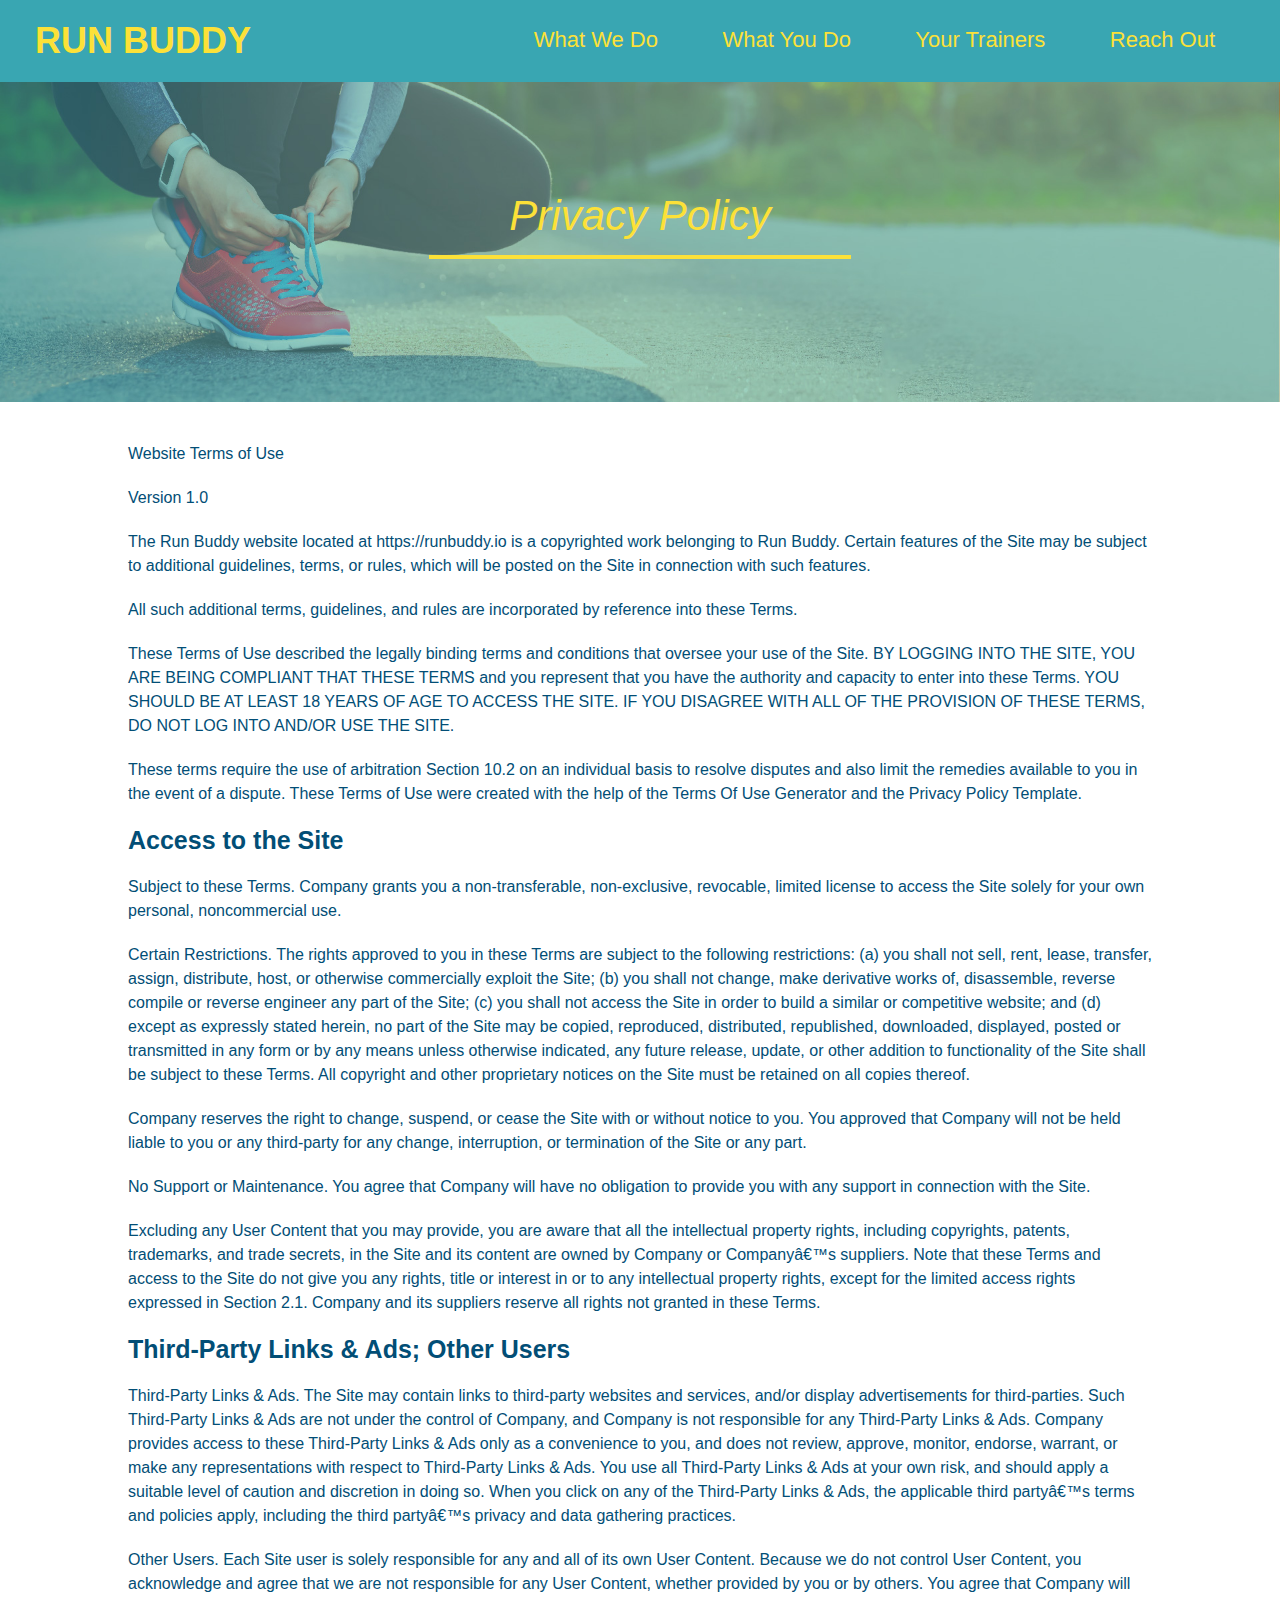
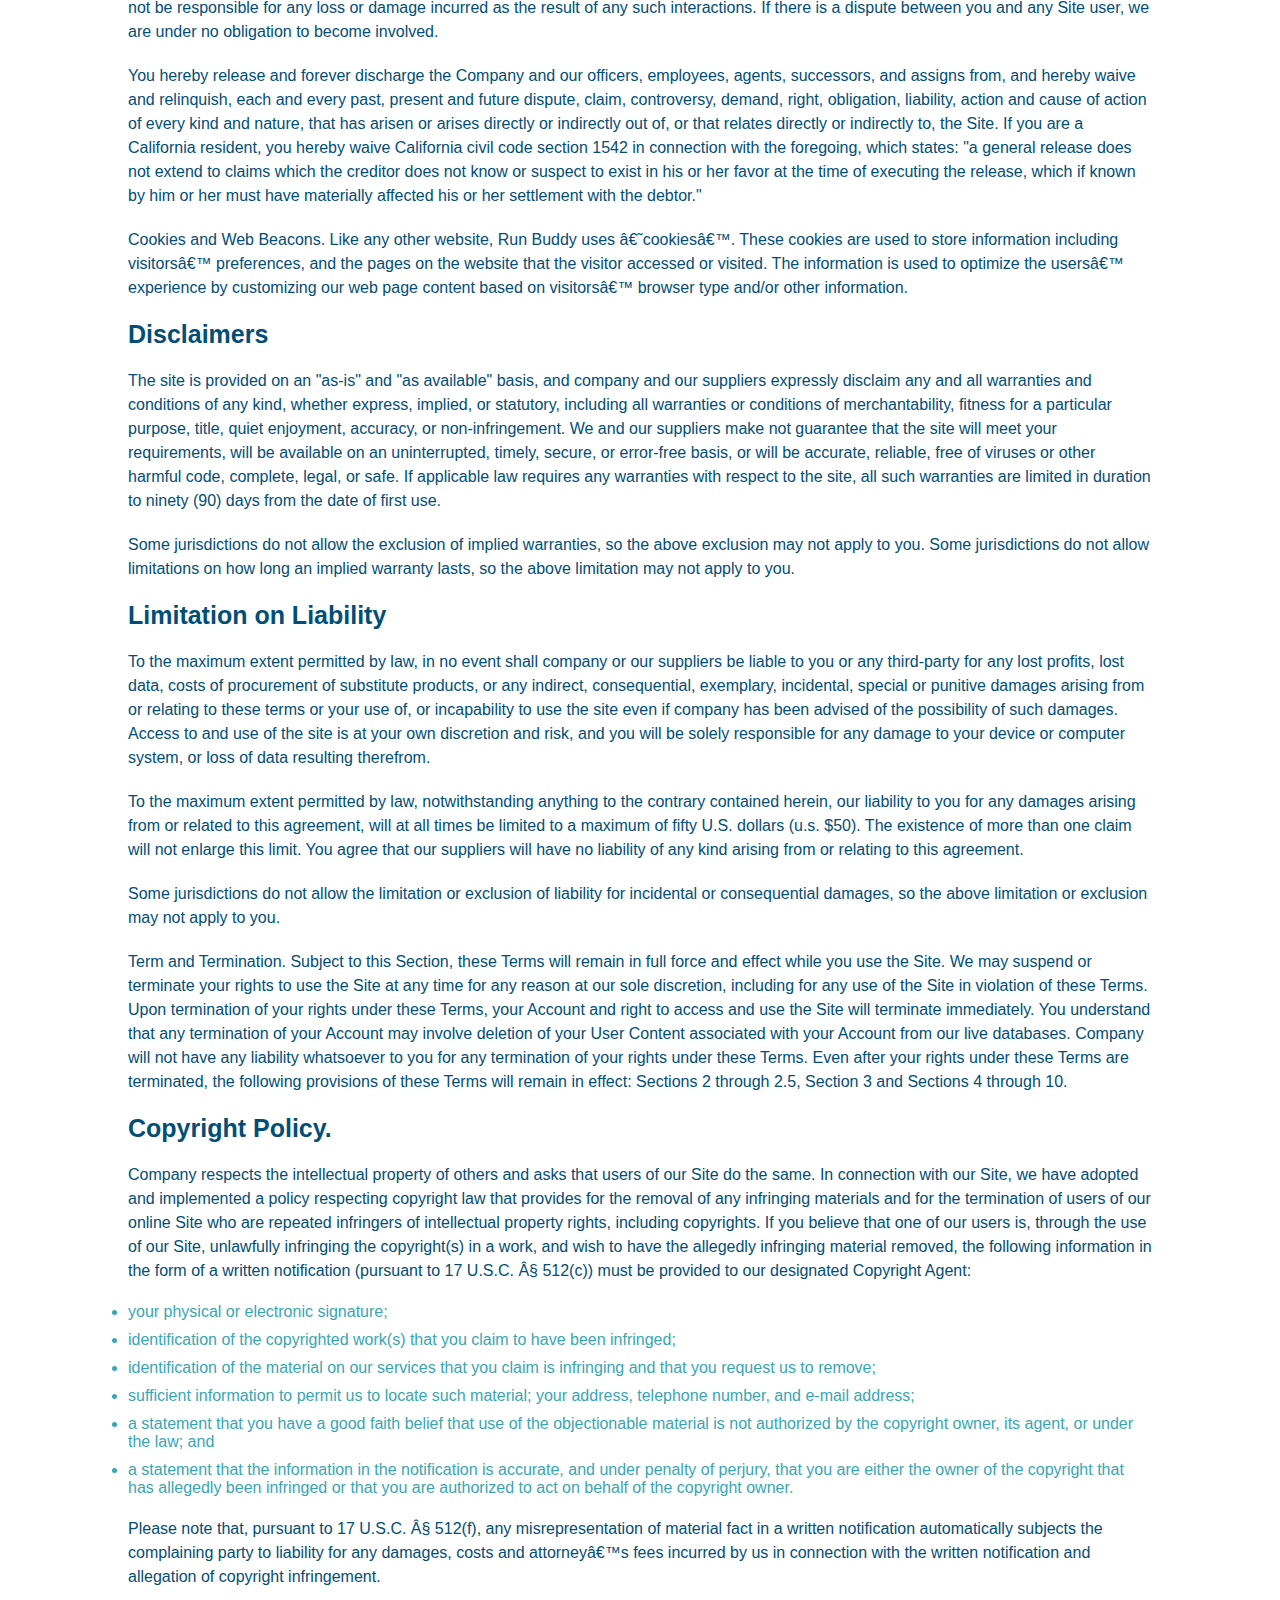
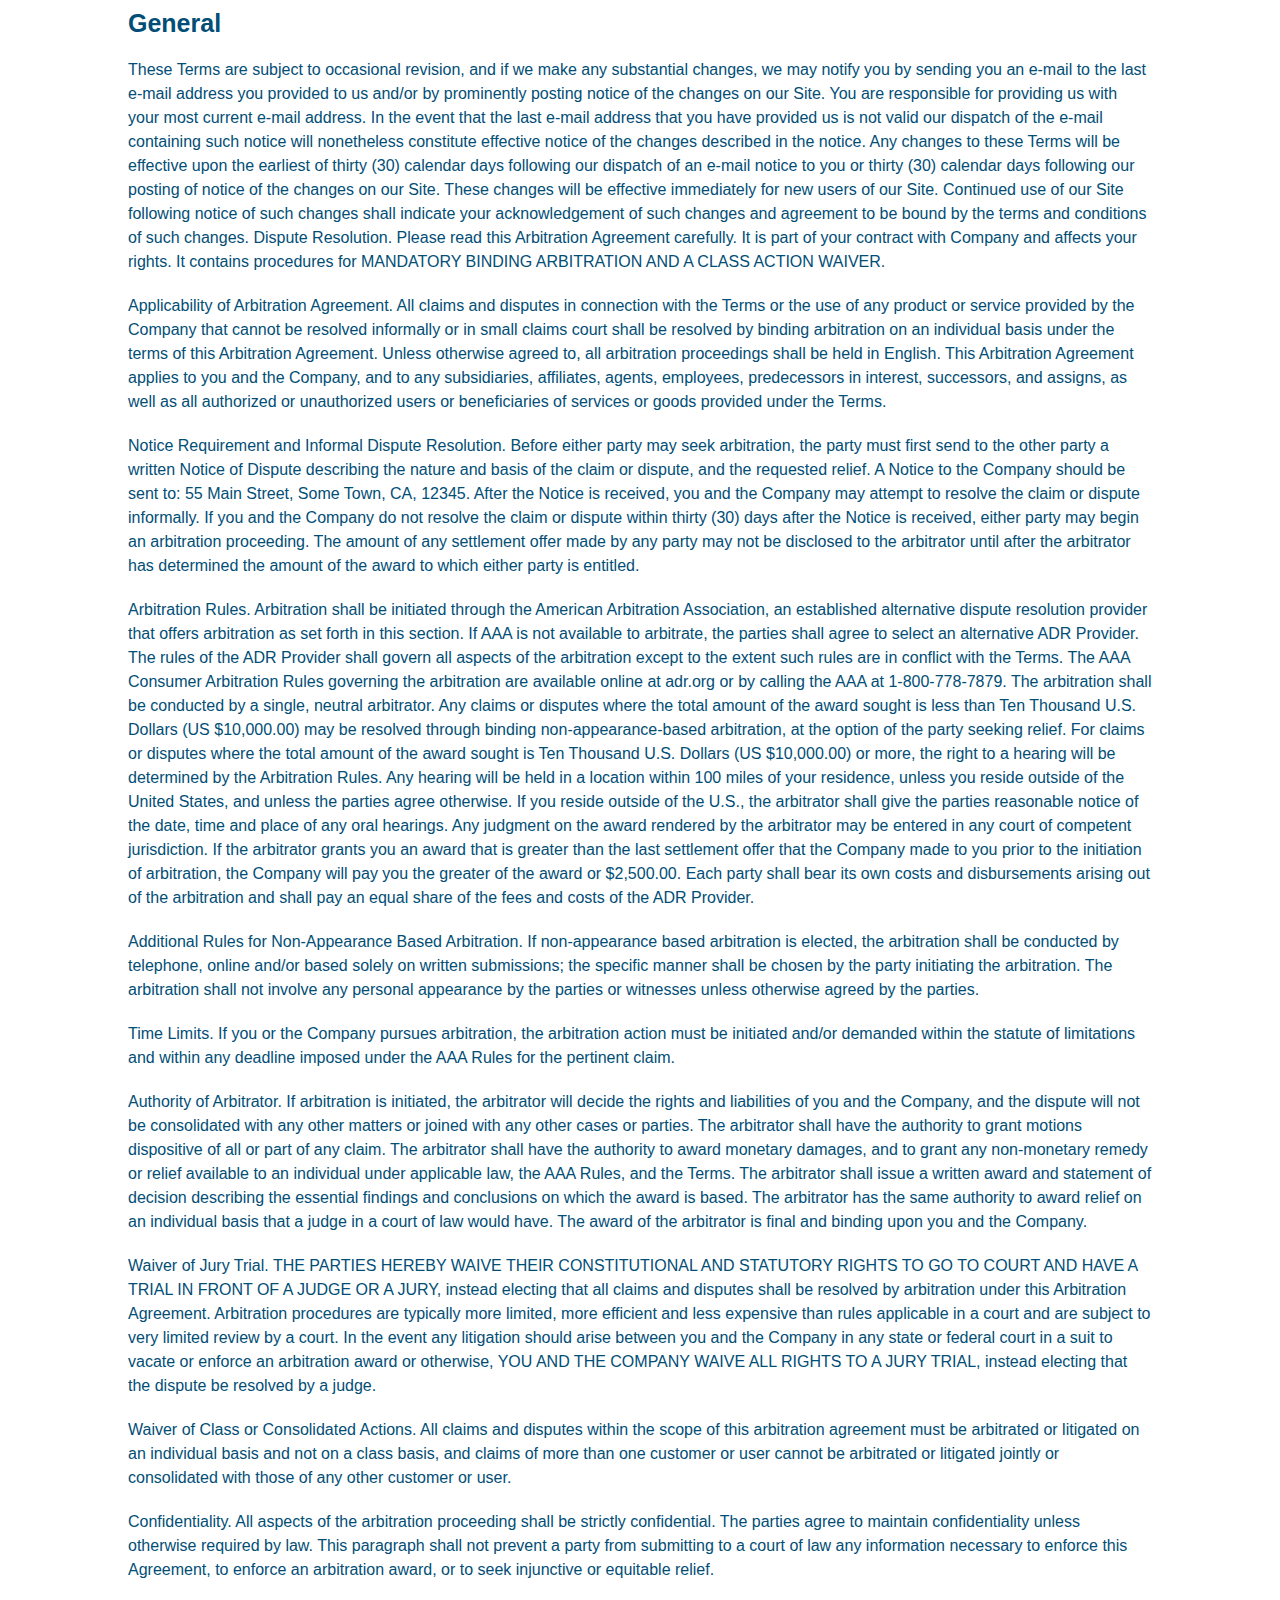
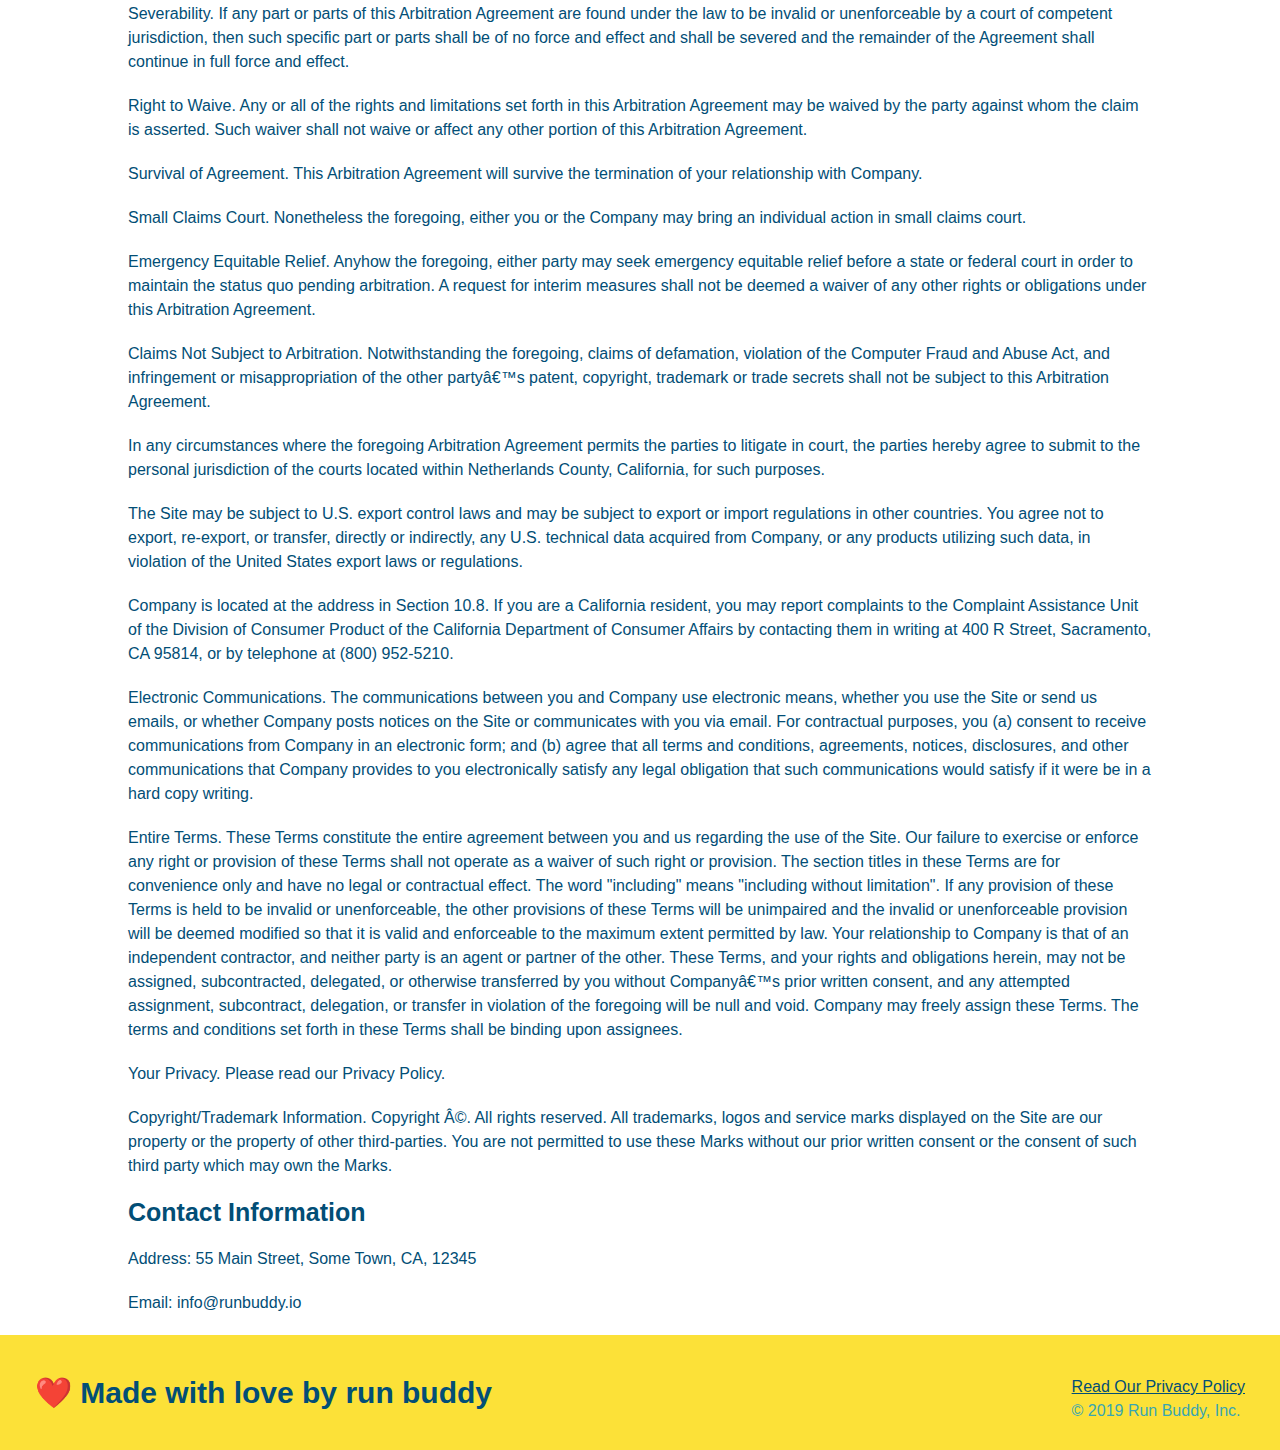
==== privacy-policy.html @ 1e975f80 "privacy policy" ====
<!DOCTYPE html>
<html lang="en">
<head>
    <meta charset="UTF-8">
    <meta http-equiv="X-UA-Compatible" content="IE=edge">
    <meta name="viewport" content="width=device-width, initial-scale=1.0">
    <title>Privacy Policy - Run Buddy</title>
    <link rel="stylesheet" href="./assets/css/style.css">
    <link rel="stylesheet" href="./assets/css/secondary-styles.css">
</head>
<body>
    <header>
        <h1>
            <a href="/">RUN BUDDY</a>
        </h1>
        <nav>
            <!--Unordered list element-->
            <ul>
                <!--List item element-->
                <li>
                    <!--Anchor element-->
                    <a href="./index.html#what-we-do">What We Do</a>
                </li>
                <li>
                    <a href="./index.html#what-you-do">What You Do</a>
                </li>
                <li>
                    <a href="./index.html#your-trainers">Your Trainers</a>
                </li>
                <li>
                    <a href="./index.html#reach-out">Reach Out</a>
                </li>
            </ul>
        </nav>
    </header>

    <section class="hero">
        <h2 class="page-title">
            Privacy Policy
        </h2>
    </section>

    <article class="secondary-content">
        <p>
            Website Terms of Use
          </p>
    
          <p>
            Version 1.0
          </p>
    
          <p>
            The Run Buddy website located at https://runbuddy.io is a copyrighted work belonging to Run Buddy. Certain
            features of the Site may be subject to additional guidelines, terms, or rules, which will be posted on the Site
            in connection with such features.
          </p>
    
          <p>
            All such additional terms, guidelines, and rules are incorporated by reference into these Terms.
          </p>
    
          <p>
            These Terms of Use described the legally binding terms and conditions that oversee your use of the Site. BY
            LOGGING INTO THE SITE, YOU ARE BEING COMPLIANT THAT THESE TERMS and you represent that you have the authority
            and capacity to enter into these Terms. YOU SHOULD BE AT LEAST 18 YEARS OF AGE TO ACCESS THE SITE. IF YOU
            DISAGREE WITH ALL OF THE PROVISION OF THESE TERMS, DO NOT LOG INTO AND/OR USE THE SITE.
          </p>
    
          <p>
            These terms require the use of arbitration Section 10.2 on an individual basis to resolve disputes and also
            limit the remedies available to you in the event of a dispute. These Terms of Use were created with the help of
            the Terms Of Use Generator and the Privacy Policy Template.
          </p>
    
          <h3>
            Access to the Site
          </h3>
    
          <p>
            Subject to these Terms. Company grants you a non-transferable, non-exclusive, revocable, limited license to
            access the Site solely for your own personal, noncommercial use.
          </p>
    
          <p>
            Certain Restrictions. The rights approved to you in these Terms are subject to the following restrictions: (a)
            you shall not sell, rent, lease, transfer, assign, distribute, host, or otherwise commercially exploit the Site;
            (b) you shall not change, make derivative works of, disassemble, reverse compile or reverse engineer any part of
            the Site; (c) you shall not access the Site in order to build a similar or competitive website; and (d) except
            as expressly stated herein, no part of the Site may be copied, reproduced, distributed, republished, downloaded,
            displayed, posted or transmitted in any form or by any means unless otherwise indicated, any future release,
            update, or other addition to functionality of the Site shall be subject to these Terms. All copyright and other
            proprietary notices on the Site must be retained on all copies thereof.
          </p>
    
          <p>
            Company reserves the right to change, suspend, or cease the Site with or without notice to you. You approved
            that Company will not be held liable to you or any third-party for any change, interruption, or termination of
            the Site or any part.
          </p>
    
          <p>
            No Support or Maintenance. You agree that Company will have no obligation to provide you with any support in
            connection with the Site.
          </p>
    
          <p>
            Excluding any User Content that you may provide, you are aware that all the intellectual property rights,
            including copyrights, patents, trademarks, and trade secrets, in the Site and its content are owned by Company
            or Companyâ€™s suppliers. Note that these Terms and access to the Site do not give you any rights, title or
            interest in or to any intellectual property rights, except for the limited access rights expressed in Section
            2.1. Company and its suppliers reserve all rights not granted in these Terms.
          </p>
    
          <h3>
            Third-Party Links & Ads; Other Users
          </h3>
    
          <p>
            Third-Party Links & Ads. The Site may contain links to third-party websites and services, and/or display
            advertisements for third-parties. Such Third-Party Links & Ads are not under the control of Company, and Company
            is not responsible for any Third-Party Links & Ads. Company provides access to these Third-Party Links & Ads
            only as a convenience to you, and does not review, approve, monitor, endorse, warrant, or make any
            representations with respect to Third-Party Links & Ads. You use all Third-Party Links & Ads at your own risk,
            and should apply a suitable level of caution and discretion in doing so. When you click on any of the
            Third-Party Links & Ads, the applicable third partyâ€™s terms and policies apply, including the third partyâ€™s
            privacy and data gathering practices.
          </p>
    
          <p>
            Other Users. Each Site user is solely responsible for any and all of its own User Content. Because we do not
            control User Content, you acknowledge and agree that we are not responsible for any User Content, whether
            provided by you or by others. You agree that Company will not be responsible for any loss or damage incurred as
            the result of any such interactions. If there is a dispute between you and any Site user, we are under no
            obligation to become involved.
          </p>
    
          <p>
            You hereby release and forever discharge the Company and our officers, employees, agents, successors, and
            assigns from, and hereby waive and relinquish, each and every past, present and future dispute, claim,
            controversy, demand, right, obligation, liability, action and cause of action of every kind and nature, that has
            arisen or arises directly or indirectly out of, or that relates directly or indirectly to, the Site. If you are
            a California resident, you hereby waive California civil code section 1542 in connection with the foregoing,
            which states: "a general release does not extend to claims which the creditor does not know or suspect to exist
            in his or her favor at the time of executing the release, which if known by him or her must have materially
            affected his or her settlement with the debtor."
          </p>
    
          <p>
            Cookies and Web Beacons. Like any other website, Run Buddy uses â€˜cookiesâ€™. These cookies are used to store
            information including visitorsâ€™ preferences, and the pages on the website that the visitor accessed or visited.
            The information is used to optimize the usersâ€™ experience by customizing our web page content based on visitorsâ€™
            browser type and/or other information.
          </p>
    
          <h3>
            Disclaimers
          </h3>
    
          <p>
            The site is provided on an "as-is" and "as available" basis, and company and our suppliers expressly disclaim
            any and all warranties and conditions of any kind, whether express, implied, or statutory, including all
            warranties or conditions of merchantability, fitness for a particular purpose, title, quiet enjoyment, accuracy,
            or non-infringement. We and our suppliers make not guarantee that the site will meet your requirements, will be
            available on an uninterrupted, timely, secure, or error-free basis, or will be accurate, reliable, free of
            viruses or other harmful code, complete, legal, or safe. If applicable law requires any warranties with respect
            to the site, all such warranties are limited in duration to ninety (90) days from the date of first use.
          </p>
    
          <p>
            Some jurisdictions do not allow the exclusion of implied warranties, so the above exclusion may not apply to
            you. Some jurisdictions do not allow limitations on how long an implied warranty lasts, so the above limitation
            may not apply to you.
          </p>
    
          <h3>
            Limitation on Liability
          </h3>
    
          <p>
            To the maximum extent permitted by law, in no event shall company or our suppliers be liable to you or any
            third-party for any lost profits, lost data, costs of procurement of substitute products, or any indirect,
            consequential, exemplary, incidental, special or punitive damages arising from or relating to these terms or
            your use of, or incapability to use the site even if company has been advised of the possibility of such
            damages. Access to and use of the site is at your own discretion and risk, and you will be solely responsible
            for any damage to your device or computer system, or loss of data resulting therefrom.
          </p>
    
          <p>
            To the maximum extent permitted by law, notwithstanding anything to the contrary contained herein, our liability
            to you for any damages arising from or related to this agreement, will at all times be limited to a maximum of
            fifty U.S. dollars (u.s. $50). The existence of more than one claim will not enlarge this limit. You agree that
            our suppliers will have no liability of any kind arising from or relating to this agreement.
          </p>
    
          <p>
            Some jurisdictions do not allow the limitation or exclusion of liability for incidental or consequential
            damages, so the above limitation or exclusion may not apply to you.
          </p>
    
          <p>
            Term and Termination. Subject to this Section, these Terms will remain in full force and effect while you use
            the Site. We may suspend or terminate your rights to use the Site at any time for any reason at our sole
            discretion, including for any use of the Site in violation of these Terms. Upon termination of your rights under
            these Terms, your Account and right to access and use the Site will terminate immediately. You understand that
            any termination of your Account may involve deletion of your User Content associated with your Account from our
            live databases. Company will not have any liability whatsoever to you for any termination of your rights under
            these Terms. Even after your rights under these Terms are terminated, the following provisions of these Terms
            will remain in effect: Sections 2 through 2.5, Section 3 and Sections 4 through 10.
          </p>
    
          <h3>
            Copyright Policy.
          </h3>
    
          <p>
            Company respects the intellectual property of others and asks that users of our Site do the same. In connection
            with our Site, we have adopted and implemented a policy respecting copyright law that provides for the removal
            of any infringing materials and for the termination of users of our online Site who are repeated infringers of
            intellectual property rights, including copyrights. If you believe that one of our users is, through the use of
            our Site, unlawfully infringing the copyright(s) in a work, and wish to have the allegedly infringing material
            removed, the following information in the form of a written notification (pursuant to 17 U.S.C. Â§ 512(c)) must
            be provided to our designated Copyright Agent:
          </p>
    
          <ul>
            <li>
              your physical or electronic signature;
            </li>
            <li>
              identification of the copyrighted work(s) that you claim to have been infringed;
            </li>
            <li>
              identification of the material on our services that you claim is infringing and that you request us to remove;
            </li>
            <li>
              sufficient information to permit us to locate such material; your address, telephone number, and e-mail
              address;
            </li>
            <li>
              a statement that you have a good faith belief that use of the objectionable material is not authorized by the
              copyright owner, its agent, or under the law; and
            </li>
            <li>
              a statement that the information in the notification is accurate, and under penalty of perjury, that you are
              either the owner of the copyright that has allegedly been infringed or that you are authorized to act on
              behalf of the copyright owner.
            </li>
          </ul>
    
          <p>
            Please note that, pursuant to 17 U.S.C. Â§ 512(f), any misrepresentation of material fact in a written
            notification automatically subjects the complaining party to liability for any damages, costs and attorneyâ€™s
            fees incurred by us in connection with the written notification and allegation of copyright infringement.
          </p>
    
          <h3>
            General
          </h3>
    
          <p>
            These Terms are subject to occasional revision, and if we make any substantial changes, we may notify you by
            sending you an e-mail to the last e-mail address you provided to us and/or by prominently posting notice of the
            changes on our Site. You are responsible for providing us with your most current e-mail address. In the event
            that the last e-mail address that you have provided us is not valid our dispatch of the e-mail containing such
            notice will nonetheless constitute effective notice of the changes described in the notice. Any changes to these
            Terms will be effective upon the earliest of thirty (30) calendar days following our dispatch of an e-mail
            notice to you or thirty (30) calendar days following our posting of notice of the changes on our Site. These
            changes will be effective immediately for new users of our Site. Continued use of our Site following notice of
            such changes shall indicate your acknowledgement of such changes and agreement to be bound by the terms and
            conditions of such changes. Dispute Resolution. Please read this Arbitration Agreement carefully. It is part of
            your contract with Company and affects your rights. It contains procedures for MANDATORY BINDING ARBITRATION AND
            A CLASS ACTION WAIVER.
          </p>
    
          <p>
            Applicability of Arbitration Agreement. All claims and disputes in connection with the Terms or the use of any
            product or service provided by the Company that cannot be resolved informally or in small claims court shall be
            resolved by binding arbitration on an individual basis under the terms of this Arbitration Agreement. Unless
            otherwise agreed to, all arbitration proceedings shall be held in English. This Arbitration Agreement applies to
            you and the Company, and to any subsidiaries, affiliates, agents, employees, predecessors in interest,
            successors, and assigns, as well as all authorized or unauthorized users or beneficiaries of services or goods
            provided under the Terms.
          </p>
    
          <p>
            Notice Requirement and Informal Dispute Resolution. Before either party may seek arbitration, the party must
            first send to the other party a written Notice of Dispute describing the nature and basis of the claim or
            dispute, and the requested relief. A Notice to the Company should be sent to: 55 Main Street, Some Town, CA,
            12345. After the Notice is received, you and the Company may attempt to resolve the claim or dispute informally.
            If you and the Company do not resolve the claim or dispute within thirty (30) days after the Notice is received,
            either party may begin an arbitration proceeding. The amount of any settlement offer made by any party may not
            be disclosed to the arbitrator until after the arbitrator has determined the amount of the award to which either
            party is entitled.
          </p>
    
          <p>
            Arbitration Rules. Arbitration shall be initiated through the American Arbitration Association, an established
            alternative dispute resolution provider that offers arbitration as set forth in this section. If AAA is not
            available to arbitrate, the parties shall agree to select an alternative ADR Provider. The rules of the ADR
            Provider shall govern all aspects of the arbitration except to the extent such rules are in conflict with the
            Terms. The AAA Consumer Arbitration Rules governing the arbitration are available online at adr.org or by
            calling the AAA at 1-800-778-7879. The arbitration shall be conducted by a single, neutral arbitrator. Any
            claims or disputes where the total amount of the award sought is less than Ten Thousand U.S. Dollars (US
            $10,000.00) may be resolved through binding non-appearance-based arbitration, at the option of the party seeking
            relief. For claims or disputes where the total amount of the award sought is Ten Thousand U.S. Dollars (US
            $10,000.00) or more, the right to a hearing will be determined by the Arbitration Rules. Any hearing will be
            held in a location within 100 miles of your residence, unless you reside outside of the United States, and
            unless the parties agree otherwise. If you reside outside of the U.S., the arbitrator shall give the parties
            reasonable notice of the date, time and place of any oral hearings. Any judgment on the award rendered by the
            arbitrator may be entered in any court of competent jurisdiction. If the arbitrator grants you an award that is
            greater than the last settlement offer that the Company made to you prior to the initiation of arbitration, the
            Company will pay you the greater of the award or $2,500.00. Each party shall bear its own costs and
            disbursements arising out of the arbitration and shall pay an equal share of the fees and costs of the ADR
            Provider.
          </p>
    
          <p>
            Additional Rules for Non-Appearance Based Arbitration. If non-appearance based arbitration is elected, the
            arbitration shall be conducted by telephone, online and/or based solely on written submissions; the specific
            manner shall be chosen by the party initiating the arbitration. The arbitration shall not involve any personal
            appearance by the parties or witnesses unless otherwise agreed by the parties.
          </p>
    
          <p>
            Time Limits. If you or the Company pursues arbitration, the arbitration action must be initiated and/or demanded
            within the statute of limitations and within any deadline imposed under the AAA Rules for the pertinent claim.
          </p>
    
          <p>
            Authority of Arbitrator. If arbitration is initiated, the arbitrator will decide the rights and liabilities of
            you and the Company, and the dispute will not be consolidated with any other matters or joined with any other
            cases or parties. The arbitrator shall have the authority to grant motions dispositive of all or part of any
            claim. The arbitrator shall have the authority to award monetary damages, and to grant any non-monetary remedy
            or relief available to an individual under applicable law, the AAA Rules, and the Terms. The arbitrator shall
            issue a written award and statement of decision describing the essential findings and conclusions on which the
            award is based. The arbitrator has the same authority to award relief on an individual basis that a judge in a
            court of law would have. The award of the arbitrator is final and binding upon you and the Company.
          </p>
    
          <p>
            Waiver of Jury Trial. THE PARTIES HEREBY WAIVE THEIR CONSTITUTIONAL AND STATUTORY RIGHTS TO GO TO COURT AND HAVE
            A TRIAL IN FRONT OF A JUDGE OR A JURY, instead electing that all claims and disputes shall be resolved by
            arbitration under this Arbitration Agreement. Arbitration procedures are typically more limited, more efficient
            and less expensive than rules applicable in a court and are subject to very limited review by a court. In the
            event any litigation should arise between you and the Company in any state or federal court in a suit to vacate
            or enforce an arbitration award or otherwise, YOU AND THE COMPANY WAIVE ALL RIGHTS TO A JURY TRIAL, instead
            electing that the dispute be resolved by a judge.
          </p>
    
          <p>
            Waiver of Class or Consolidated Actions. All claims and disputes within the scope of this arbitration agreement
            must be arbitrated or litigated on an individual basis and not on a class basis, and claims of more than one
            customer or user cannot be arbitrated or litigated jointly or consolidated with those of any other customer or
            user.
          </p>
    
          <p>
            Confidentiality. All aspects of the arbitration proceeding shall be strictly confidential. The parties agree to
            maintain confidentiality unless otherwise required by law. This paragraph shall not prevent a party from
            submitting to a court of law any information necessary to enforce this Agreement, to enforce an arbitration
            award, or to seek injunctive or equitable relief.
          </p>
    
          <p>
            Severability. If any part or parts of this Arbitration Agreement are found under the law to be invalid or
            unenforceable by a court of competent jurisdiction, then such specific part or parts shall be of no force and
            effect and shall be severed and the remainder of the Agreement shall continue in full force and effect.
          </p>
    
          <p>
            Right to Waive. Any or all of the rights and limitations set forth in this Arbitration Agreement may be waived
            by the party against whom the claim is asserted. Such waiver shall not waive or affect any other portion of this
            Arbitration Agreement.
          </p>
    
          <p>
            Survival of Agreement. This Arbitration Agreement will survive the termination of your relationship with
            Company.
          </p>
    
          <p>
            Small Claims Court. Nonetheless the foregoing, either you or the Company may bring an individual action in small
            claims court.
          </p>
    
          <p>
            Emergency Equitable Relief. Anyhow the foregoing, either party may seek emergency equitable relief before a
            state or federal court in order to maintain the status quo pending arbitration. A request for interim measures
            shall not be deemed a waiver of any other rights or obligations under this Arbitration Agreement.
          </p>
    
          <p>
            Claims Not Subject to Arbitration. Notwithstanding the foregoing, claims of defamation, violation of the
            Computer Fraud and Abuse Act, and infringement or misappropriation of the other partyâ€™s patent, copyright,
            trademark or trade secrets shall not be subject to this Arbitration Agreement.
          </p>
    
          <p>
            In any circumstances where the foregoing Arbitration Agreement permits the parties to litigate in court, the
            parties hereby agree to submit to the personal jurisdiction of the courts located within Netherlands County,
            California, for such purposes.
          </p>
    
          <p>
            The Site may be subject to U.S. export control laws and may be subject to export or import regulations in other
            countries. You agree not to export, re-export, or transfer, directly or indirectly, any U.S. technical data
            acquired from Company, or any products utilizing such data, in violation of the United States export laws or
            regulations.
          </p>
    
          <p>
            Company is located at the address in Section 10.8. If you are a California resident, you may report complaints
            to the Complaint Assistance Unit of the Division of Consumer Product of the California Department of Consumer
            Affairs by contacting them in writing at 400 R Street, Sacramento, CA 95814, or by telephone at (800) 952-5210.
          </p>
    
          <p>
            Electronic Communications. The communications between you and Company use electronic means, whether you use the
            Site or send us emails, or whether Company posts notices on the Site or communicates with you via email. For
            contractual purposes, you (a) consent to receive communications from Company in an electronic form; and (b)
            agree that all terms and conditions, agreements, notices, disclosures, and other communications that Company
            provides to you electronically satisfy any legal obligation that such communications would satisfy if it were be
            in a hard copy writing.
          </p>
    
          <p>
            Entire Terms. These Terms constitute the entire agreement between you and us regarding the use of the Site. Our
            failure to exercise or enforce any right or provision of these Terms shall not operate as a waiver of such right
            or provision. The section titles in these Terms are for convenience only and have no legal or contractual
            effect. The word "including" means "including without limitation". If any provision of these Terms is held to be
            invalid or unenforceable, the other provisions of these Terms will be unimpaired and the invalid or
            unenforceable provision will be deemed modified so that it is valid and enforceable to the maximum extent
            permitted by law. Your relationship to Company is that of an independent contractor, and neither party is an
            agent or partner of the other. These Terms, and your rights and obligations herein, may not be assigned,
            subcontracted, delegated, or otherwise transferred by you without Companyâ€™s prior written consent, and any
            attempted assignment, subcontract, delegation, or transfer in violation of the foregoing will be null and void.
            Company may freely assign these Terms. The terms and conditions set forth in these Terms shall be binding upon
            assignees.
          </p>
    
          <p>
            Your Privacy. Please read our Privacy Policy.
          </p>
    
          <p>
            Copyright/Trademark Information. Copyright Â©. All rights reserved. All trademarks, logos and service marks
            displayed on the Site are our property or the property of other third-parties. You are not permitted to use
            these Marks without our prior written consent or the consent of such third party which may own the Marks.
          </p>
    
          <h3>
            Contact Information
          </h3>
    
          <p>
            Address: 55 Main Street, Some Town, CA, 12345
          </p>
    
          <p>
            Email: info@runbuddy.io
          </p>
    
    </article>

    <!--footer-->
    <footer>
        <h2>❤️ Made with love by run buddy</h2>
        <div>
        <a href="./privacy-policy.html">Read Our Privacy Policy</a>
        <br/> 
        &copy; 2019 Run Buddy, Inc.
        </div>
    </footer>
     <!--////////////////////////END FOTTER//////////////////////////-->
</body>
</html>
---- assets/css/style.css ----
/* Removing all pre padding & Margins */
*{
    margin: 0%;
    padding: 0%;
    box-sizing: border-box;
}
/* apply style to header*/
body{
    color: #39a6b2;
    font-family: Helvetica, Arial, sans-serif;
}
/* apply style to header */
header{
    padding: 20px 35px;
    background-color: #39a6b2;
}
/* styling the header */
header h1{
    font-weight: bold;
    font-size: 36px;
    color: #fce138;
    margin: 0%;
    display: inline;
}
/* styling a elements */
header a{
    color: #fce138;
    text-decoration: none;
}

/* styling nav bar */
header nav{
    float: right;
    margin: 7px 0;
}
/* Adding inline to nav items */
header nav ul li {
    display: inline;
}
/* Styling nav bar items */
header nav ul li a{
    margin: 0 30px;
    font-weight: lighter;
    font-size: 22px;
}

footer{
background: #fce138;
width: 100%;
padding: 40px 35px;
}

footer h2{
    display: inline;
    color: #024e76;
    font-size: 30px;
    margin: 0%;
}
footer div{
    float: right;
    line-height: 1.5;
    text-align: righ;
}

footer a{
    color: #024e76;
    text-decoration: underline;
}

section{
    padding: 60px;
}
/*////////////Hero Style Start/////////////*/
.hero {
    background-image: url("../images/hero-bg.jpeg");
    height: 600px;
    background-size: cover;
    background-position: center;
    position: relative;
}
/*////////////Hero Style End/////////////*/

/*////////////Hero Form Style/////////////*/
.hero-form{
    background-color: #fce138;
    color: #024e76;
    padding: 20px;
    width: 500px;
    border-style: solid;
    border-width: 3px;
    border-color: #024e76;
    position:absolute;
    bottom: 120px;
    right: 140px;
    border-radius: 15px;
}

.hero-form h3{
    font-size: 24px;
    margin: 0%;
}

.hero-form p{
    margin: 5px 0 15px 0;
}

.form-input{
    border: 1px solid #024e76;
    display: block;
    padding: 7px 15px;
    font-size: 16px;
    color: #024e76;
    width: 100%;
    margin-bottom: 15px;
}

.hero-form label{
    margin: 0 5px;
}

.hero-form button {
    color: #fce138;
    background-color: #024e76;
    border: none;
    padding: 10px 20px;
    font-size: 16px;
  }
  /* HERO STYLES END */

.intro{
    text-align: center;
}

.intro p{
    line-height: 1.7;
    color: #39a6b2;
    width: 80%;
    font-size: 20px;
    margin: 0 auto;
}

.steps{
    text-align: center;
    background: #fce138;
}

.section-title {
    font-size: 55px;
    color: #024e76;
    margin-bottom: 35px;
    padding: 0 100px 20px 100px;
    display: inline-block;
    border-bottom: 3px solid;
  }
  
  .primary-border {
    border-color: #fce138;
  }
  
  .secondary-border {
    border-color:#39a6b2;
  }

  .steps div{
      margin-bottom: 80px;
  }

  .steps img{
      width: 15%;
      margin: 10px 0;
  }

  .steps h3{
      color: #024e76;
      font-size: 46px;
      margin-top: 10px;
  }
  .steps p{
      color: #39a6b2;
      font-size: 23px;
  }

  .steps span{
      font-size: 38px;
  }

  .trainers{
      text-align: center;
  }

  .trainer{
      width: 900px;
      margin: 0 auto 30px auto;
      background-color: #024e76;
      color: #fce138;
      overflow: auto;
  }

  .trainer img{
      width: 35%;
      float: left;
  }

  .trainer-bio{
      padding: 35px;
      float: left;
      width: 65%;
  }

  .text-left{
      text-align: left;
  }
  .text-right{
      text-align: right;
  }

  .trainer-bio h3{
      font-size: 32px;
      margin-bottom: 8px;
  }

.trainer-bio h4{
    font-weight: lighter;
    font-size: 26px;
    margin-bottom: 25px;
}

.trainer-bio p{
    font-size: 17px;
    line-height: 1.3;
}
/* REACH OUT STYLES START */
.contact{
background-color: #024e76;
text-align: center;
}

.contact h2{
    color: #fce138;
}

.contact-info iframe{
    width: 400px;
    height: 400px;
}

.contact-info div {
    width: 410px;
    display: inline-block;
    vertical-align: top;
    text-align: left;
    margin: 30px 0 0 60px;
    color: white;
  }

.contact-info h3{
    color: #fce138;
    font-size: 32px;
}

.contact-info p, .contact-info address{
    margin: 20px 0;
    line-height: 1.5                        ;
    font-size: 20px;
    font-style: normal;
}

.contact-info a{
    color: #fce138;
}
/* REACH OUT STYLES END */

/* secondary page hero */
.hero-secondary {
    margin: 20px;
    background-color: black;
    font-size: 20px;
    color: red;
  }
---- assets/css/secondary-styles.css ----
.hero {
    background-position: bottom;
    height: 320px;
    text-align: center;
    margin-bottom: 40px;
  }

  .page-title{
      color: #fce138;
      display: inline-block;
      border-bottom: 4px solid #fce138;
      padding: 50px 80px 15px 80px;
      font-weight: normal;
      font-size: 42px;
      font-style: italic;
  }

  .secondary-content{
      width: 80%;
      margin: auto;
      color: #024e76;
  }

  .secondary-content h3{
      font-size: 25px;
      margin: 20px 0 20px 0;
  }

  .secondary-content p{
      font-size: 16px;
      line-height: 1.5;
      margin: 20px 0 20px 0;
  }

  .secondary-content li{
      color: #39a6b2;
      margin: 10px 0 10px 0;
  }
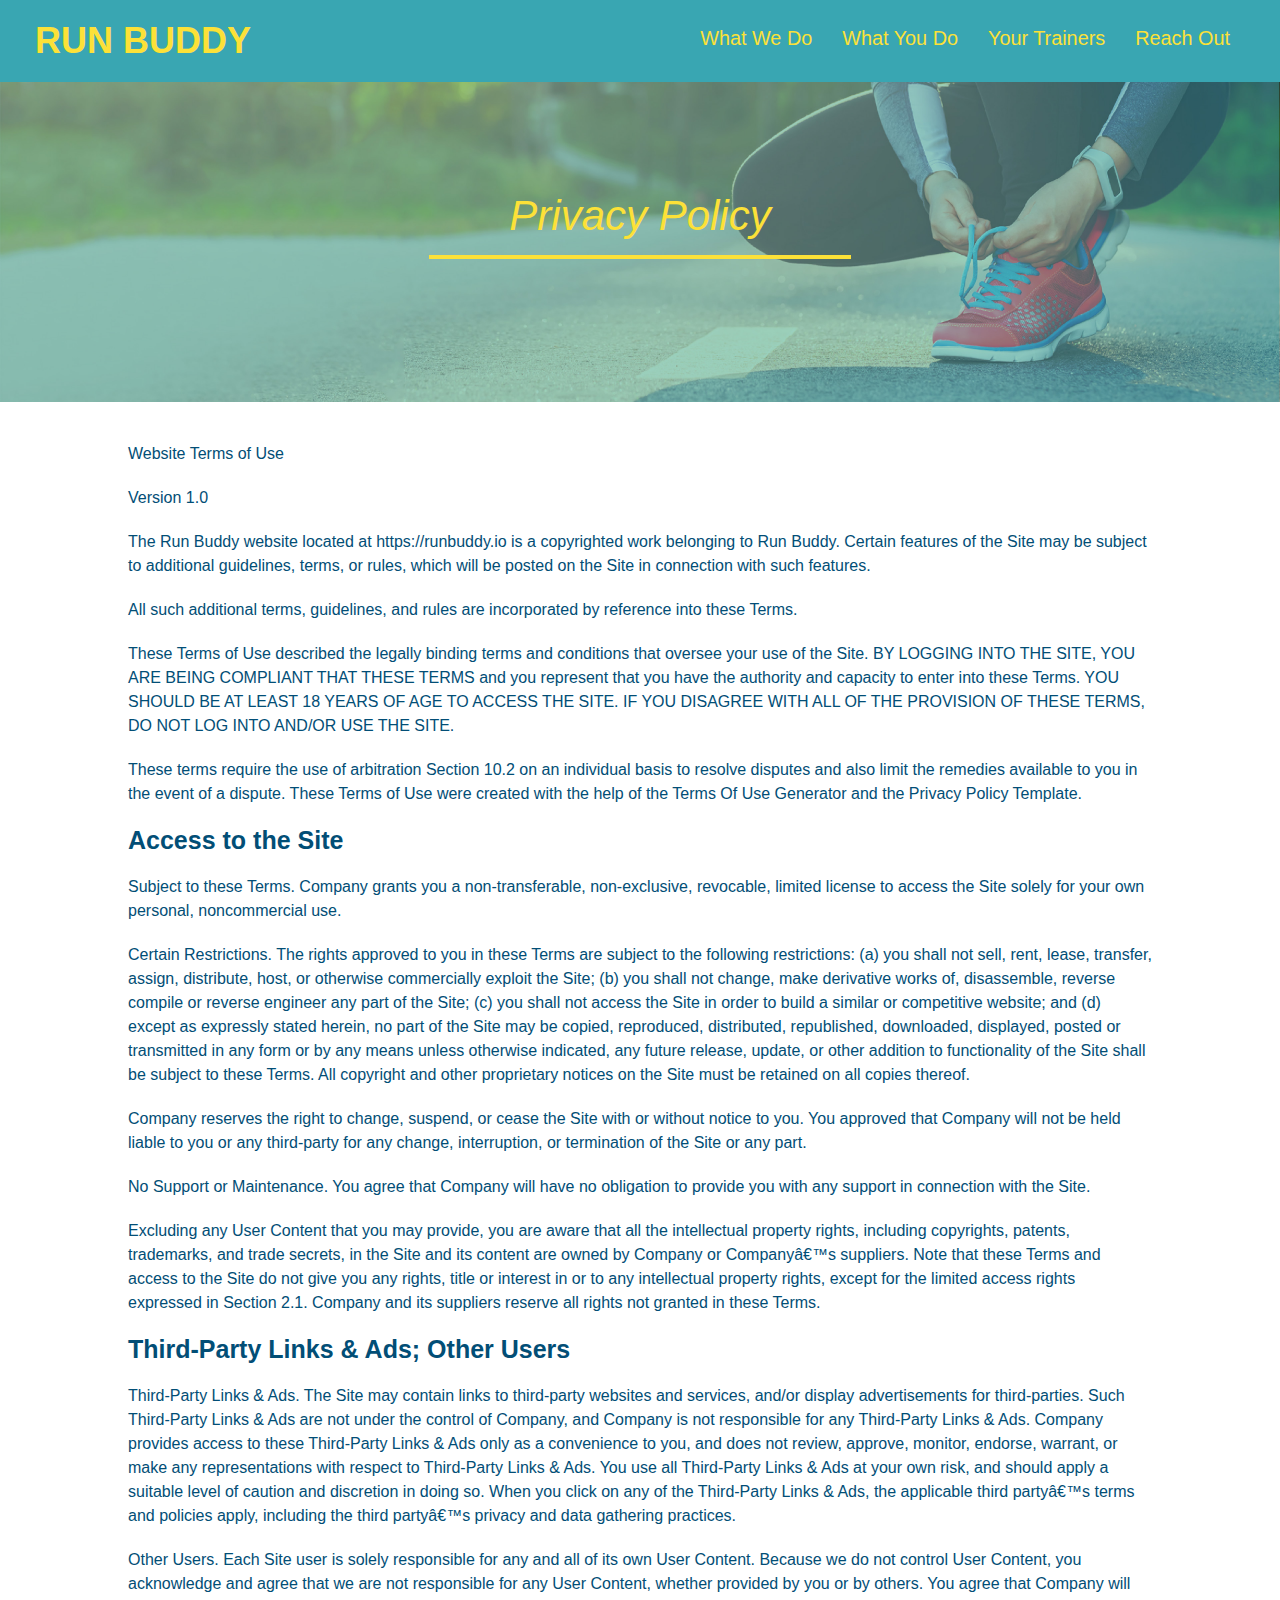
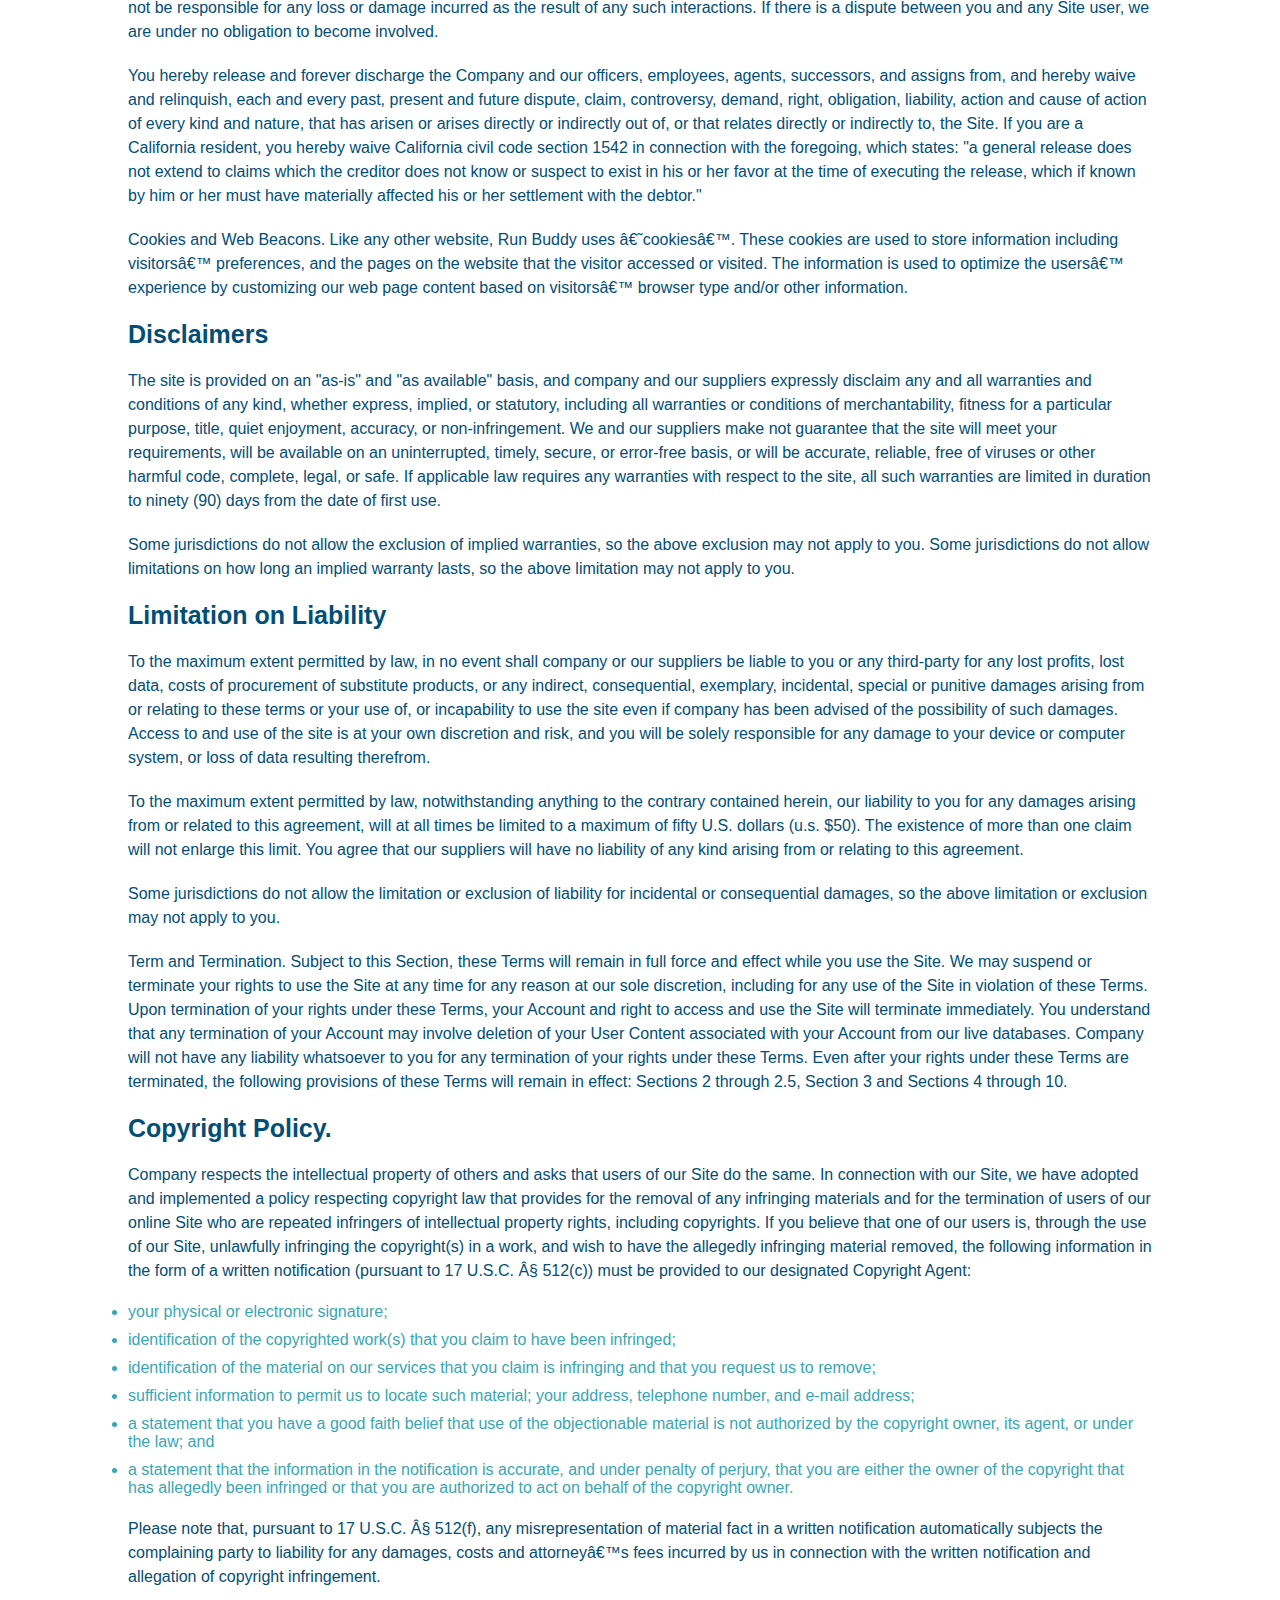
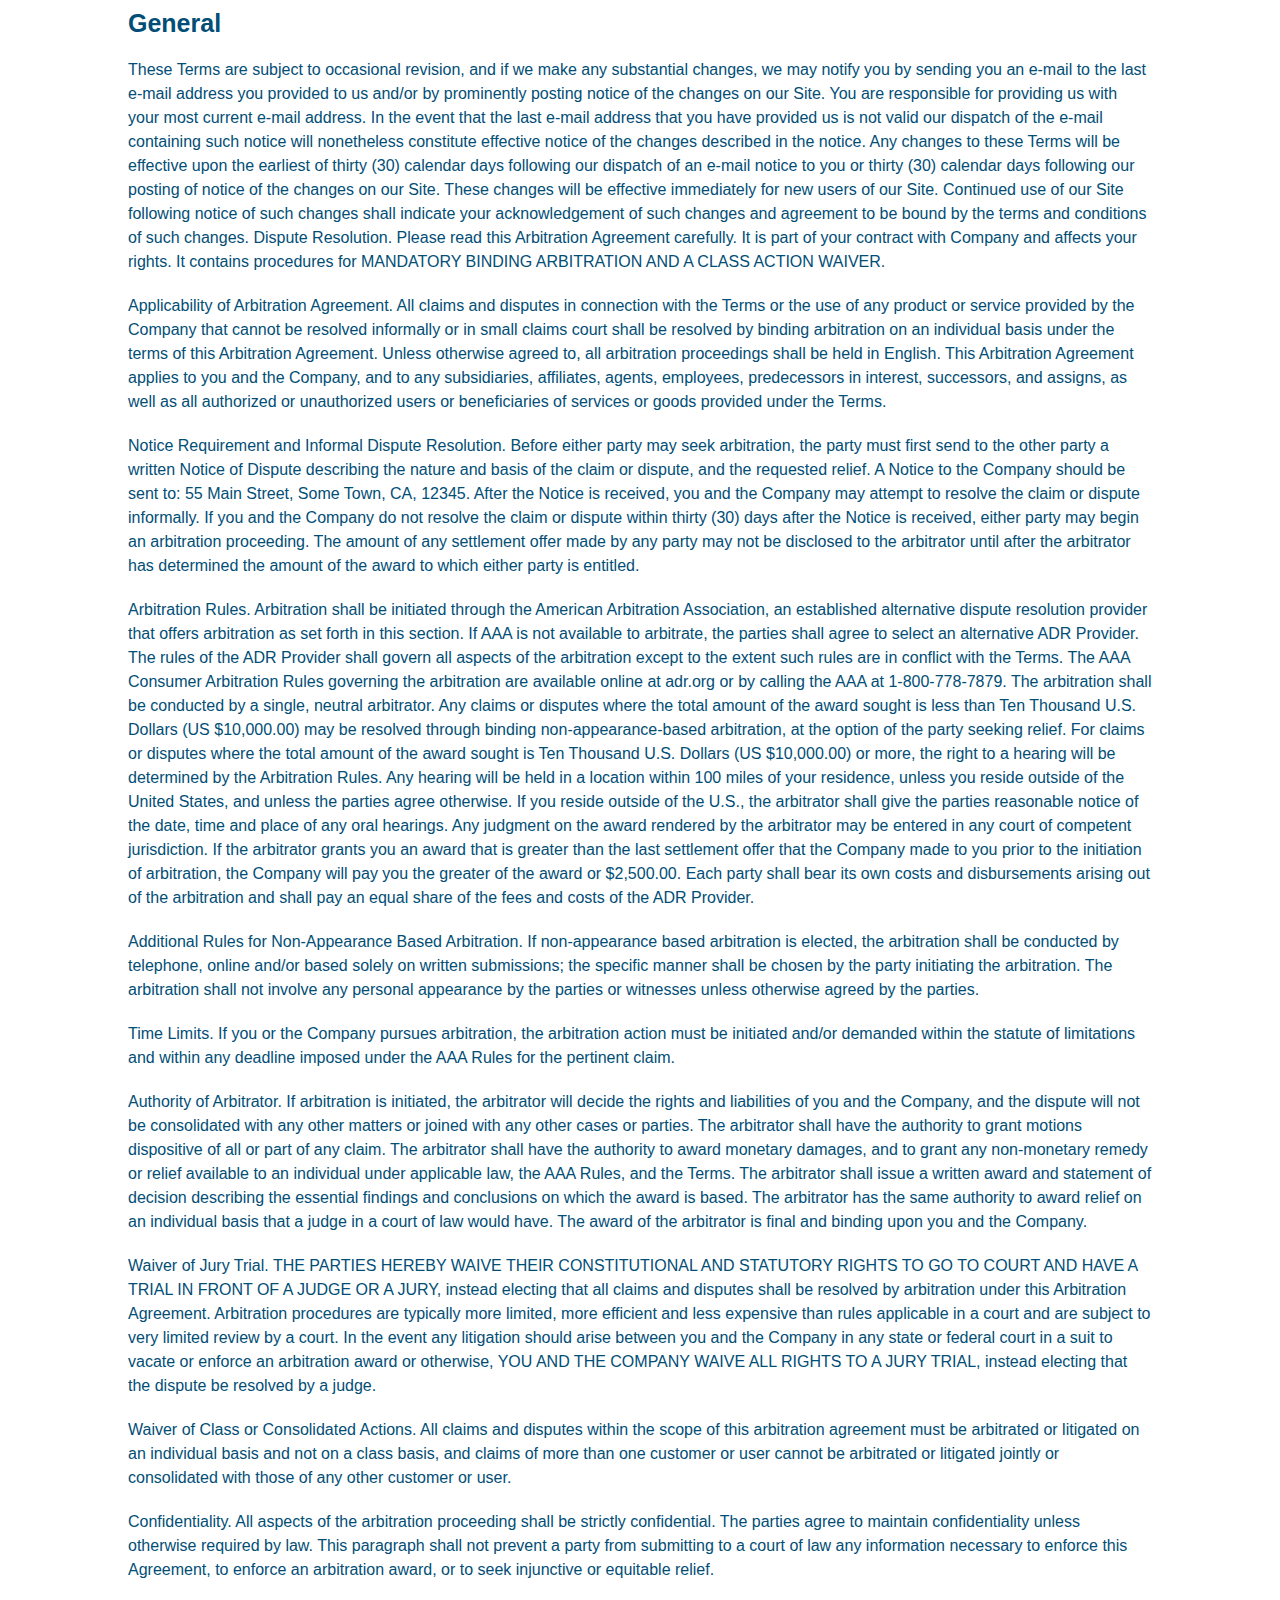
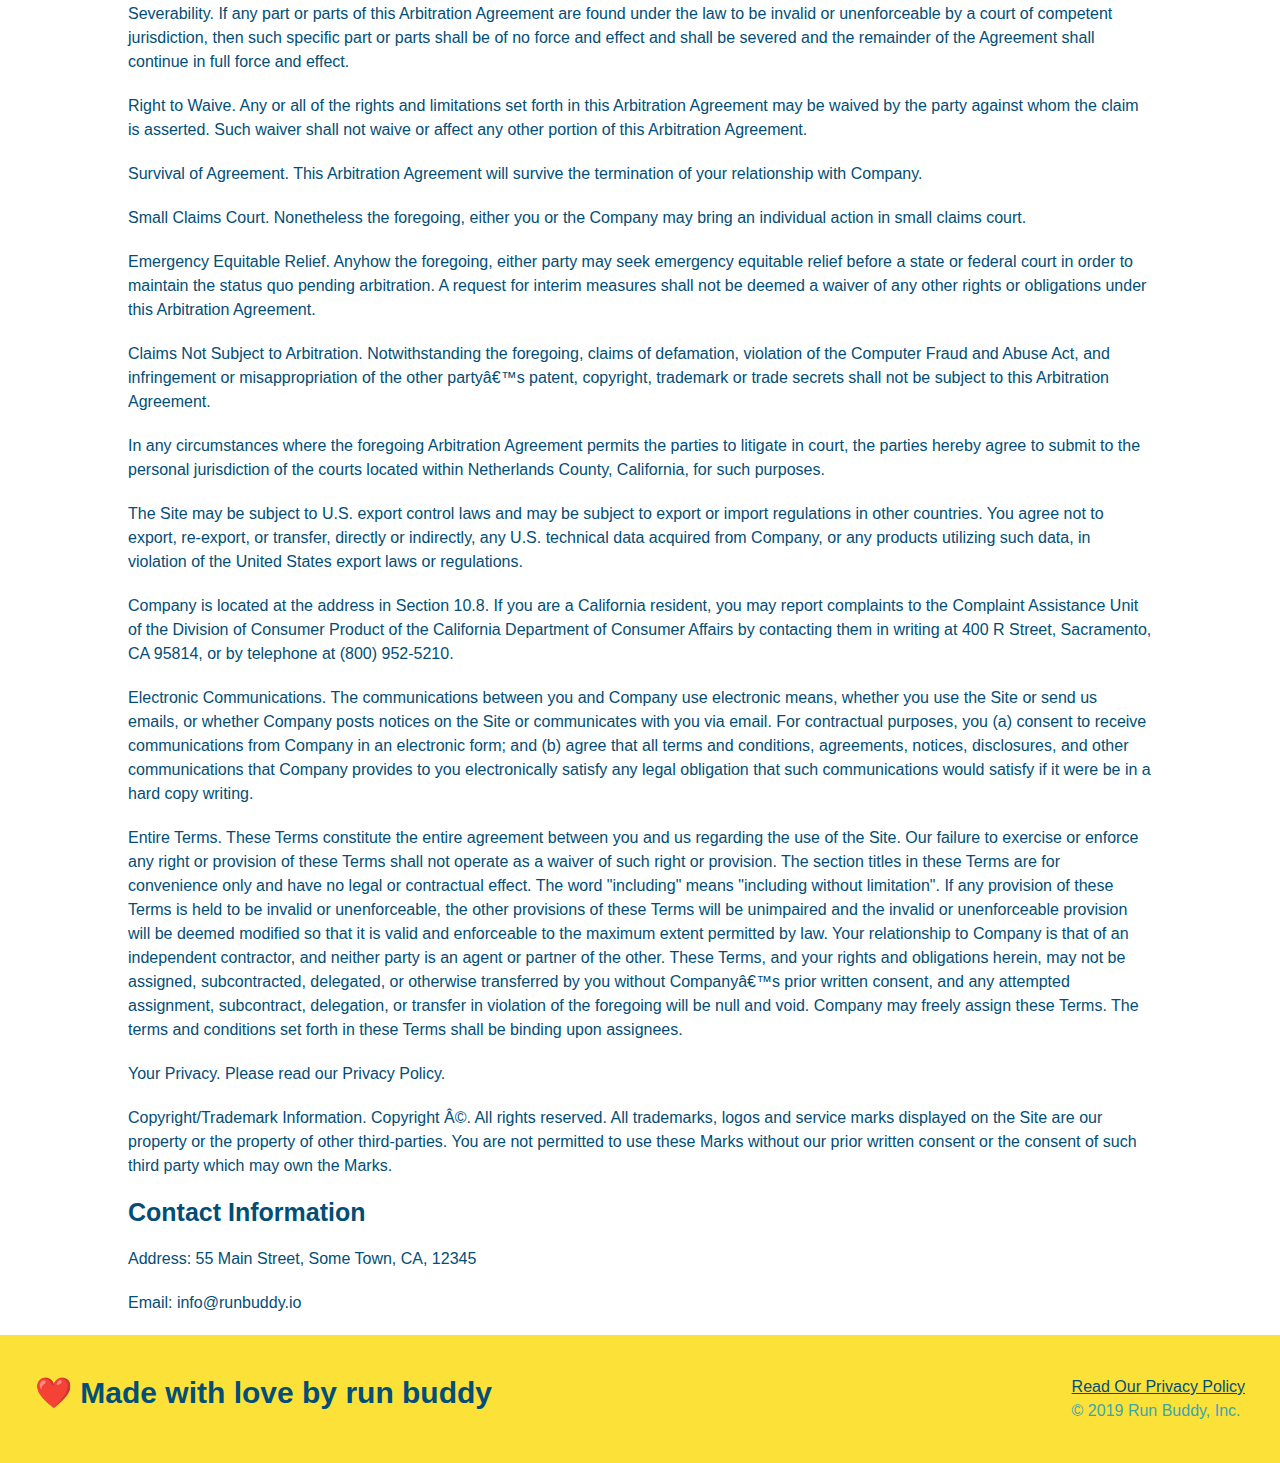
==== commit 014e7140: "adding media queries" ====
--- a/privacy-policy.html
+++ b/privacy-policy.html
@@ -7,6 +7,7 @@
     <title>Privacy Policy - Run Buddy</title>
     <link rel="stylesheet" href="./assets/css/style.css">
     <link rel="stylesheet" href="./assets/css/secondary-styles.css">
+    <meta name="viewport" content="width=device-width, initial-scale=1.0" />
 </head>
 <body>
     <header>
--- a/assets/css/style.css
+++ b/assets/css/style.css
@@ -13,6 +13,9 @@
 header{
     padding: 20px 35px;
     background-color: #39a6b2;
+    display: flex;
+    justify-content: space-between;
+    flex-wrap: wrap;
 }
 /* styling the header */
 header h1{
@@ -20,7 +23,6 @@
     font-size: 36px;
     color: #fce138;
     margin: 0%;
-    display: inline;
 }
 /* styling a elements */
 header a{
@@ -30,34 +32,38 @@
 
 /* styling nav bar */
 header nav{
-    float: right;
     margin: 7px 0;
 }
-/* Adding inline to nav items */
-header nav ul li {
-    display: inline;
+/* Adding flexbox to nav items */
+header nav ul {
+    display: flex;
+    flex-wrap: wrap;
+    justify-content: space-between;
+    align-items: center;
+    list-style: none;
 }
 /* Styling nav bar items */
 header nav ul li a{
-    margin: 0 30px;
+    padding: 10px 15px;
     font-weight: lighter;
-    font-size: 22px;
+    font-size: 1.55vw;
 }
 
 footer{
-background: #fce138;
-width: 100%;
-padding: 40px 35px;
+    display: flex;
+    justify-content: space-between;
+    flex-wrap: wrap;
+    background: #fce138;
+    width: 100%;
+    padding: 40px 35px;
 }
 
 footer h2{
-    display: inline;
     color: #024e76;
     font-size: 30px;
     margin: 0%;
 }
 footer div{
-    float: right;
     line-height: 1.5;
     text-align: righ;
 }
@@ -72,29 +78,42 @@
 }
 /*////////////Hero Style Start/////////////*/
 .hero {
-    background-image: url("../images/hero-bg.jpeg");
-    height: 600px;
+    background-image: url("../images/hero-bg.jpg");
     background-size: cover;
     background-position: center;
-    position: relative;
+    display: flex;
+    justify-content: center;
+    flex-wrap: wrap;
+    align-items: flex-start;
 }
 /*////////////Hero Style End/////////////*/
 
+/* ////Heri CTA styling///// */
+.hero-cta{
+    width: 35%;
+    text-align: center;
+    margin: 3.5%;
+    color: #fff;
+    font-size: 18px;
+    line-height: 1.2;
+}
+.hero-cta h2{
+    font-style: italic;
+    font-size: 55px;
+    color: #fce139;
+}
 /*////////////Hero Form Style/////////////*/
 .hero-form{
     background-color: #fce138;
     color: #024e76;
     padding: 20px;
-    width: 500px;
     border-style: solid;
     border-width: 3px;
     border-color: #024e76;
-    position:absolute;
-    bottom: 120px;
-    right: 140px;
     border-radius: 15px;
-}
-
+    width: 40%;
+    margin: 3.5%;
+}
 .hero-form h3{
     font-size: 24px;
     margin: 0%;
@@ -126,10 +145,6 @@
     font-size: 16px;
   }
   /* HERO STYLES END */
-
-.intro{
-    text-align: center;
-}
 
 .intro p{
     line-height: 1.7;
@@ -137,20 +152,22 @@
     width: 80%;
     font-size: 20px;
     margin: 0 auto;
+    text-align: center;
 }
 
 .steps{
+    background: #fce138;
+}
+
+.section-title {
+    font-size: 48px;
+    color: #024e76;
+    border-bottom: 3px solid;
+    padding-bottom: 20px;
     text-align: center;
-    background: #fce138;
-}
-
-.section-title {
-    font-size: 55px;
-    color: #024e76;
-    margin-bottom: 35px;
-    padding: 0 100px 20px 100px;
-    display: inline-block;
-    border-bottom: 3px solid;
+    margin: 0 auto 35px auto;
+    width: 50%;
+
   }
   
   .primary-border {
@@ -160,51 +177,68 @@
   .secondary-border {
     border-color:#39a6b2;
   }
-
-  .steps div{
-      margin-bottom: 80px;
-  }
-
-  .steps img{
-      width: 15%;
-      margin: 10px 0;
-  }
-
-  .steps h3{
+  .step{
+      margin: 50px auto;
+      padding-bottom: 50px;
+      width: 80%;
+      border-bottom: 1px solid #39a6b2;
+      display: flex;
+      flex-wrap: wrap;
+      align-items: center;
+      justify-content: space-between;
+  }
+  .step h3{
       color: #024e76;
       font-size: 46px;
-      margin-top: 10px;
-  }
-  .steps p{
+      flex: 1 30%;
+  }
+  .step-img{
+      flex: 1 12%;
+      margin-right: 20px;
+  }
+  .step-img img{
+      max-width: 100%;
+  }
+  .step-info{
+      flex: 2 70%;
+      display: flex;
+      flex-wrap: wrap;
+      align-items: center;
+  }
+  .step-text{
+      flex: 12;
+  }
+  .step-text h4{
+      font-size: 26px;
+      line-height: 1.5;
+      color: #024e76;
+  }
+  .step-text p{
       color: #39a6b2;
-      font-size: 23px;
-  }
-
-  .steps span{
-      font-size: 38px;
-  }
-
+      font-size: 18px;
+  }
   .trainers{
-      text-align: center;
-  }
+    width: 100%;
+    margin: 0 auto;
+    display: flex;
+    flex-wrap: wrap;
+    justify-content: space-around;
+}
 
   .trainer{
-      width: 900px;
-      margin: 0 auto 30px auto;
+      margin: 20px;
       background-color: #024e76;
       color: #fce138;
-      overflow: auto;
+      flex: 1;
   }
 
   .trainer img{
-      width: 35%;
-      float: left;
+      width: 100%;
   }
 
   .trainer-bio{
-      padding: 35px;
-      float: left;
-      width: 65%;
+      padding: 25px;
+      line-height: 1.3;
   }
 
   .text-left{
@@ -213,43 +247,43 @@
   .text-right{
       text-align: right;
   }
+  .flex-row{
+      display: flex;
+
+  }
 
   .trainer-bio h3{
-      font-size: 32px;
-      margin-bottom: 8px;
+      font-size: 28px;
   }
 
 .trainer-bio h4{
     font-weight: lighter;
-    font-size: 26px;
-    margin-bottom: 25px;
+    font-size: 22px;
+    margin-bottom: 15px;
 }
 
 .trainer-bio p{
     font-size: 17px;
-    line-height: 1.3;
 }
 /* REACH OUT STYLES START */
 .contact{
 background-color: #024e76;
-text-align: center;
 }
 
 .contact h2{
     color: #fce138;
 }
+.contact-info{
+    display: flex;
+    justify-content: space-around;
+    flex-wrap: wrap;
+}
 
 .contact-info iframe{
-    width: 400px;
-    height: 400px;
+
 }
 
 .contact-info div {
-    width: 410px;
-    display: inline-block;
-    vertical-align: top;
-    text-align: left;
-    margin: 30px 0 0 60px;
     color: white;
   }
 
@@ -261,12 +295,35 @@
 .contact-info p, .contact-info address{
     margin: 20px 0;
     line-height: 1.5                        ;
-    font-size: 20px;
+    font-size: 16px;
     font-style: normal;
 }
 
 .contact-info a{
     color: #fce138;
+}
+.contact-info> *{
+    flex: 1;
+    margin: 15px;
+}
+.contact-form input, .contact-form textarea{
+    border: 1px solid #024e76;
+    display: blox;
+    padding-bottom: 7px 15px;
+    font-size: 16px;
+    color: #024e76;
+    width: 100%;
+    margin-bottom: 15px;
+    margin-top: 5px;
+}
+.contact-form button{
+    width: 100%;
+    border: none;
+    background-color: #fce138;
+    color: #024e76;
+    text-align: center;
+    padding:15px 0;
+    font-size: 16px;
 }
 /* REACH OUT STYLES END */
 
@@ -276,4 +333,15 @@
     background-color: black;
     font-size: 20px;
     color: red;
-  }+  }
+  
+@media screen and (max-width:900px) {
+
+}
+
+@media screen and (max-width: 768px) {
+
+}
+@media screen and (max-width: 575px) {
+   
+}